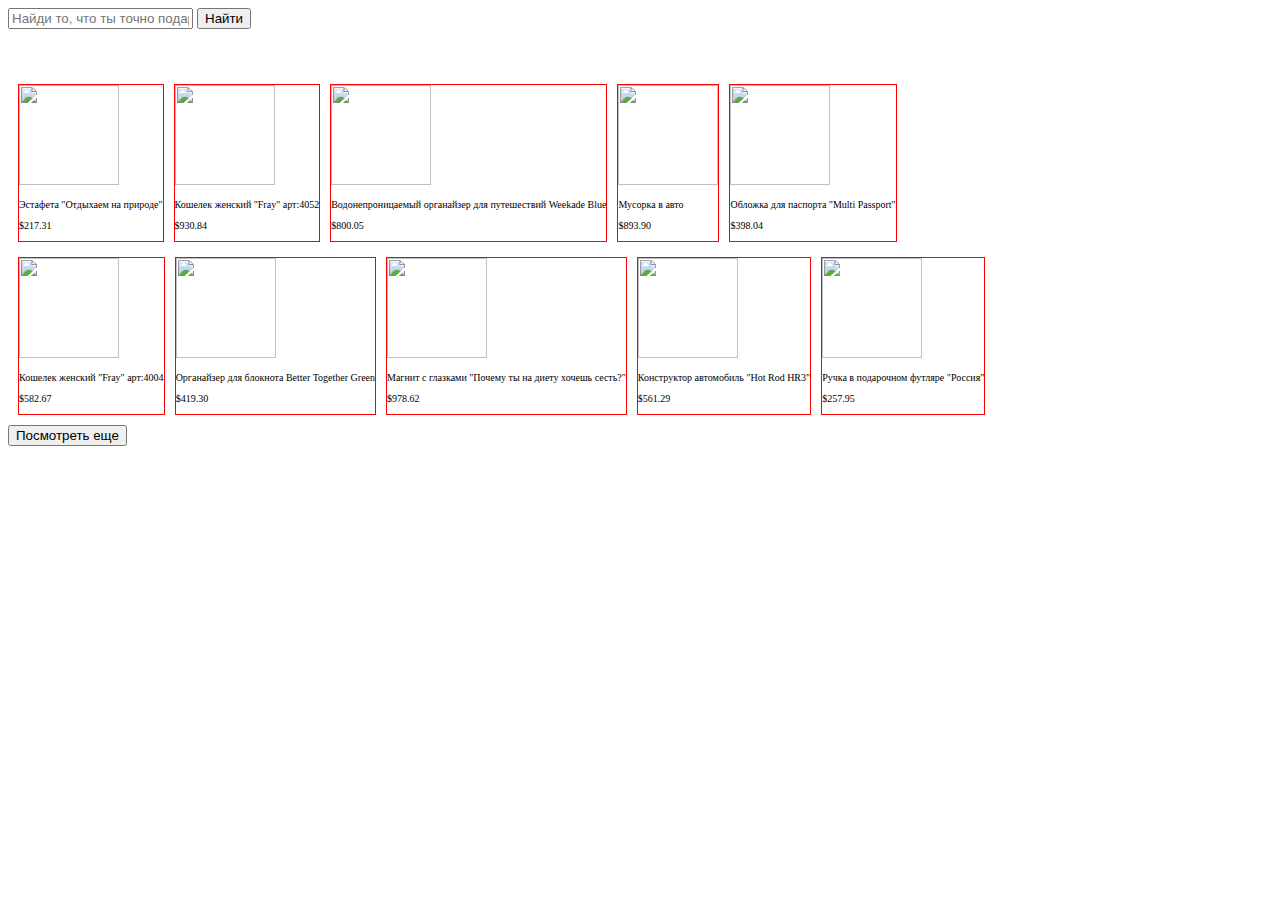
==== shop/index.html @ 7ef654a5 "40% done" ====
<!DOCTYPE html>
<html lang="en">
<head>
    <meta charset="UTF-8">
    <title>Title</title>
    <link href="style.css" rel="stylesheet">
</head>
<body>
<div>
    <form onsubmit="search(event)">
        <input type="text" placeholder="Найди то, что ты точно подаришь" id="input">
        <input type="submit" value="Найти">
    </form>

    <div id="result">

    </div>

    <button id="buttonMore">Посмотреть еще</button>
</div>





<script src="app.js"></script>
</body>
</html>
---- shop/style.css ----
#result {
    margin-top: 50px;
}

.item {
    /*width: 50px;
    height: 50px;*/
    display: inline-block;
    background: white;
    border: solid 1px red;
    margin: 5px;
}

.row {
    display: block;
    margin: 5px;
    /*line-height: 0;*/
}

p {
    font-size: x-small;
}
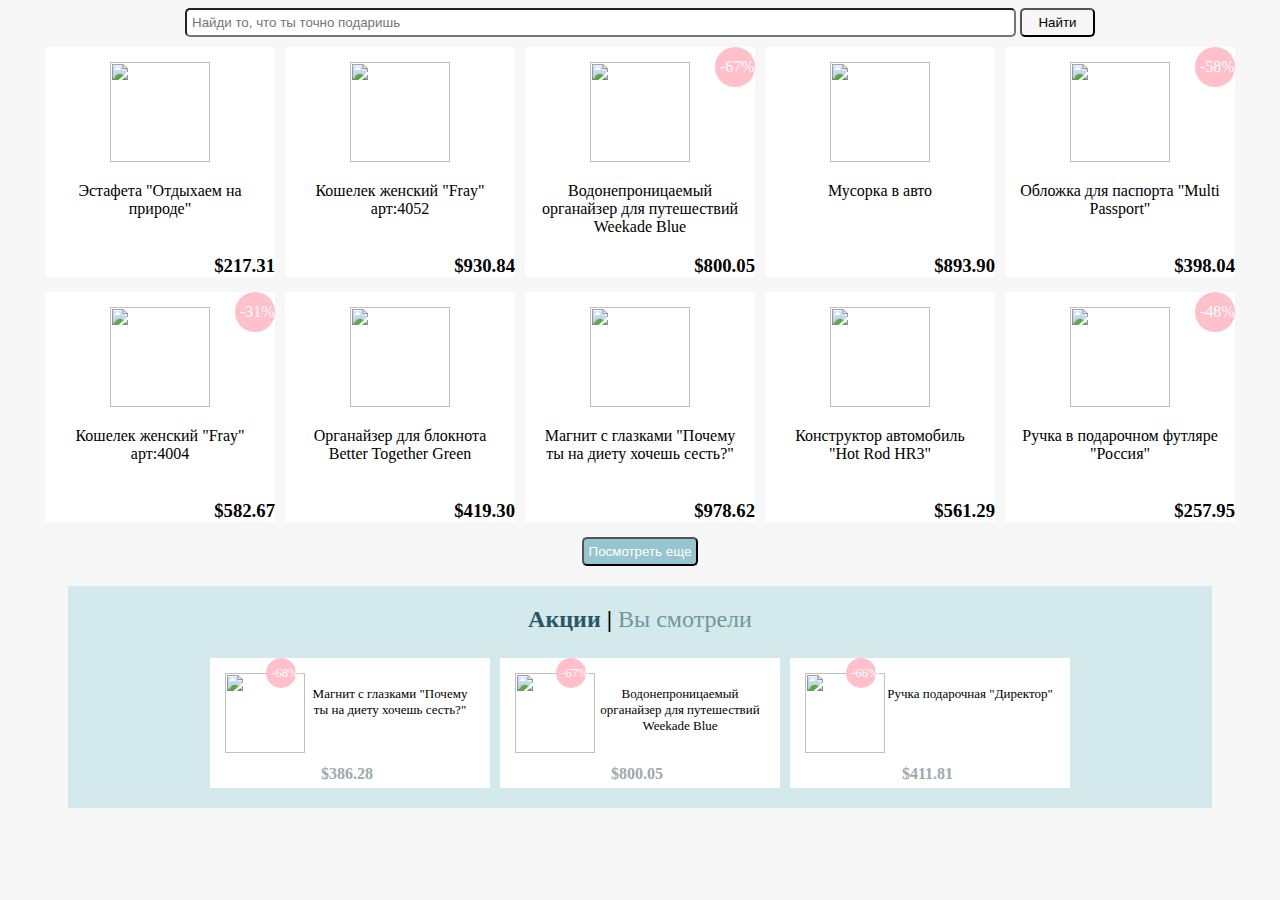
==== commit e2d56073: "Page is done" ====
--- a/shop/index.html
+++ b/shop/index.html
@@ -6,22 +6,23 @@
     <link href="style.css" rel="stylesheet">
 </head>
 <body>
-<div>
+
+<div id="shop">
     <form onsubmit="search(event)">
-        <input type="text" placeholder="Найди то, что ты точно подаришь" id="input">
-        <input type="submit" value="Найти">
+        <input type="text" placeholder="Найди то, что ты точно подаришь" id="input" size="100">
+        <input type="submit" value="Найти" id="inputSubmit">
     </form>
 
-    <div id="result">
-
-    </div>
+    <div id="result"></div>
 
     <button id="buttonMore">Посмотреть еще</button>
+
+    <footer>
+        <h2><span id="buttonSale">Акции</span> | <span id="buttonWatched">Вы смотрели</span></h2>
+        <div id="biggestSales"></div>
+        <div id="watched"></div>
+    </footer>
 </div>
-
-
-
-
 
 <script src="app.js"></script>
 </body>
--- a/shop/style.css
+++ b/shop/style.css
@@ -1,23 +1,146 @@
+body {
+    text-align: center;
+    background-color: #f7f7f7;
+}
+
+input {
+    padding: 5px;
+    border-radius: 5px;
+}
+
+#inputSubmit {
+    cursor: pointer;
+    background-color: #f7f7f7;
+    width: 75px;
+}
+
+button {
+    padding: 5px;
+    border-radius: 5px;
+    background-color: #96c4cf;
+    color: white;
+    margin: 10px auto;
+    cursor: pointer;
+}
+
 #result {
-    margin-top: 50px;
+    margin: 0;
+    padding: 0;
 }
 
 .item {
-    /*width: 50px;
-    height: 50px;*/
     display: inline-block;
+    width: 200px;
+    height: 200px;
     background: white;
-    border: solid 1px red;
     margin: 5px;
+    padding: 15px;
+    position: relative;
+    vertical-align: middle;
+    cursor: pointer;
+}
+
+.item p {
+    font-size: medium;
+}
+
+.item h3 {
+    position: absolute;
+    bottom: 0;
+    right: 0;
+    margin: 0;
 }
 
 .row {
     display: block;
     margin: 5px;
-    /*line-height: 0;*/
 }
 
 p {
     font-size: x-small;
 }
 
+.sale {
+    width: 30px;
+    height: 30px;
+    padding: 5px;
+    border-radius: 50%;
+    background-color: pink;
+    color: white;
+    display: inline-block;
+    text-align: center;
+    line-height: 30px;
+    position: absolute;
+    top: 0;
+    right: 0;
+}
+
+h5 {
+display: none;
+}
+
+#biggestSales {
+    display: block;
+}
+
+#watched {
+    display: none;
+}
+
+footer {
+    background-color: #d4e9ec;
+    margin-left: 60px;
+    margin-right: 60px;
+}
+
+footer .item p {
+    font-size: small;
+}
+
+footer .item {
+    width: 250px;
+    height: 100px;
+    margin-bottom: 20px;
+}
+
+footer .item .sale {
+    font-size: small;
+    width: 20px;
+    height: 20px;
+    line-height: 20px;
+    position: absolute;
+    top: 0;
+    left: 20%;
+}
+
+footer .item h3 {
+    position: absolute;
+    bottom: 0;
+    right: 40%;
+    margin: 5px;
+    font-size: medium;
+    color: #9ca9af;
+}
+
+footer .item img {
+    width: 80px;
+    height: 80px;
+    float: left;
+}
+
+footer h2 {
+    padding-top: 20px;
+}
+
+footer #buttonSale {
+    color: #2a5768;
+    font-weight: bolder;
+    cursor: pointer;
+}
+
+footer #buttonWatched {
+    color: #73969c;
+    font-weight: 100;
+    cursor: pointer;
+}
+
